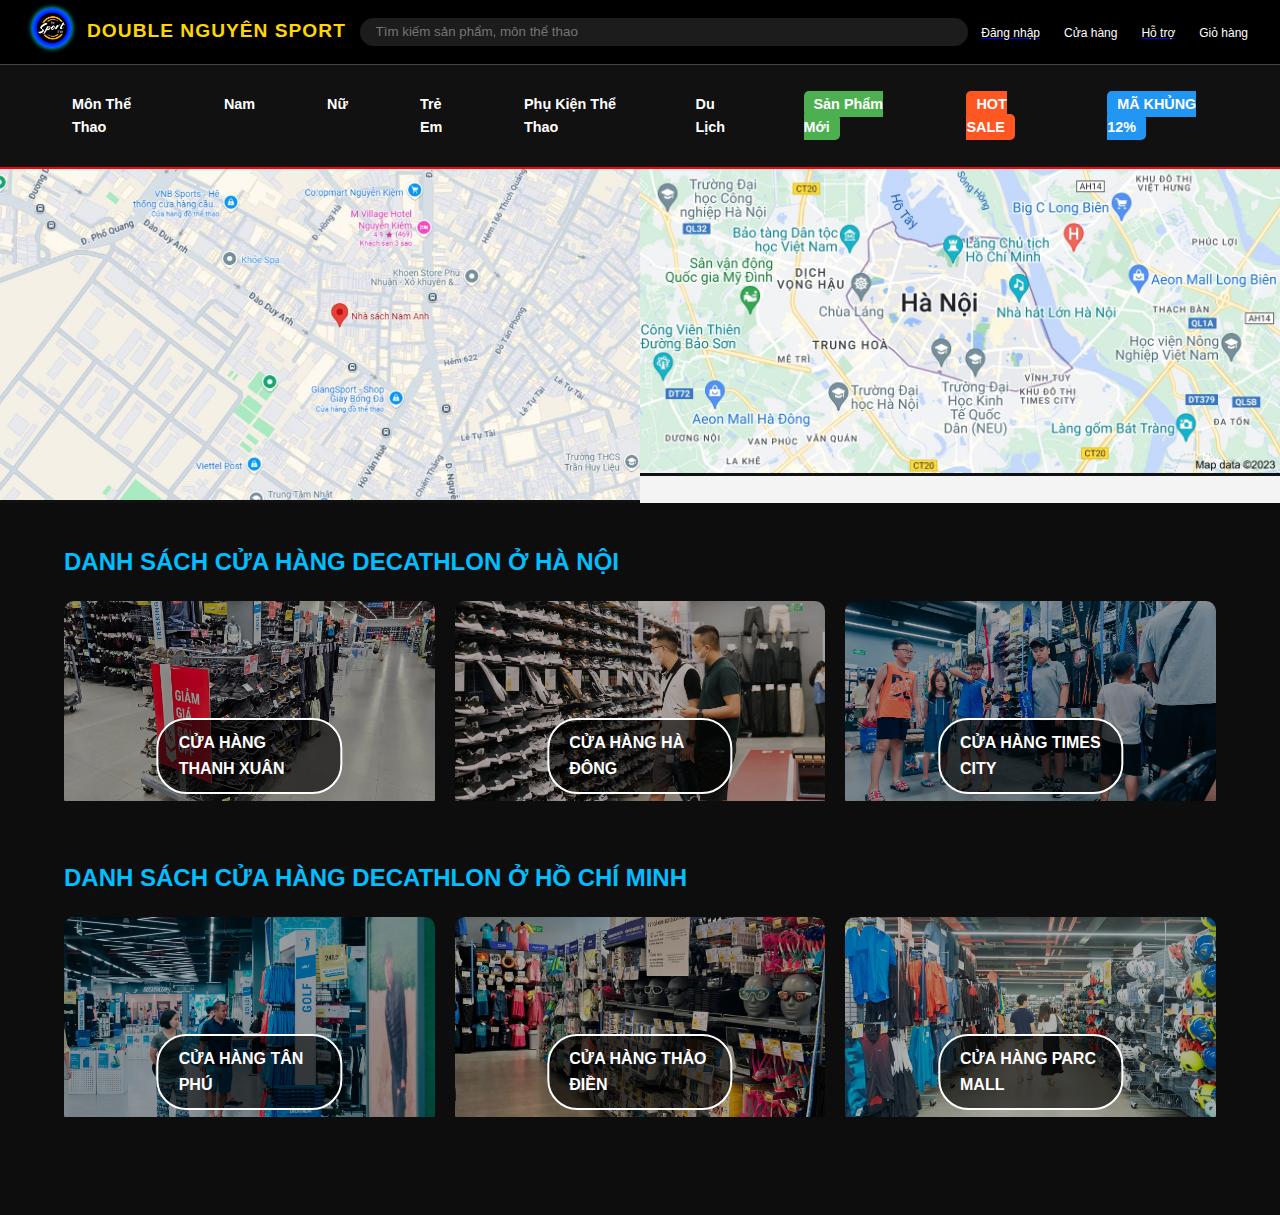
==== CuaHang/CuaHang.html @ d816cb61 "Your commit message" ====
<!DOCTYPE html>
<html lang="vi">
<head>
  <meta charset="UTF-8">
  <meta name="viewport" content="width=device-width, initial-scale=1">
  <title>Danh Sách Cửa Hàng</title>
  <link rel="stylesheet" href="./CuaHang.css">
</head>

<body>
    <header class="top-header">
        <div class="top-nav">
          <div class="logo">
            <a href="../cuoiki.html"><img src="../logoshop.jpg" alt="Logo" class="glow-logo" /></a>
            <a href="../cuoiki.html"><span class="brand-slogan">Double Nguyên Sport</span> </a>
          </div>
      
          <div class="search-box">
            <input type="text" placeholder="Tìm kiếm sản phẩm, môn thể thao" />
            <i class="fas fa-search"></i>
          </div>
          <div class="nav-icons">
            <a href="../login.html"><div><i class="fas fa-user"></i><span>Đăng nhập</span></div></a>
            <div><i class="fas fa-store"></i><span>Cửa hàng</span></div>
            <a href="../HoTro/hotro.html"><div><i class="fas fa-comments"></i><span>Hỗ trợ</span></div></a>
            <div><i class="fas fa-shopping-cart"></i><span>Giỏ hàng</span></div>
          </div>
        </div>
      
        <nav class="bottom-nav">
          <ul>
            <li class="has-mega-menu">
              Môn Thể Thao
              <div class="mega-menu">
                <div class="menu-left">
                  <h4>MÔN THỂ THAO <a href="#">Xem tất cả</a></h4>
                  <ul>
                    <li>Chạy Bộ & Đi Bộ</li>
                    <li>Leo Núi & Dã Ngoại</li>
                    <li>Bơi lội</li>
                    <li>Tập Gym & Boxing</li>
                    <li>Thể Thao Dưới Nước</li>
                    <li>Thể Thao Dùng Vợt</li>
                    <li>Yoga & Pilates</li>
                    <li>Đạp Xe</li>
                    <li>Thể Thao Đồng Đội</li>
                  </ul>
                </div>
                <div class="menu-right">
                  <img src="./bannermenu.jpg" alt="Banner" />
                </div>
              </div>
            </li>
            <a href="../Nam/nam.html"><li>Nam</li></a>
        <a href="../Nu/Nu.html"><li>Nữ</li></a>
        <a href="../TreEm/treem.html"><li>Trẻ Em</li></a>
       <a href="../PhuKienTheThao/PhuKienTheThao.html"><li>Phụ Kiện Thể Thao</li></a> 
        <a href="../DuLich/Dulich.html"><li>Du Lịch</li></a>
        <a href="../SanPhamMoi/SanPhamMoi.html"><li><span class="new">Sản Phẩm Mới</span></li></a>
        <a href="../HotSale/HotSale.html"><li><span class="hot">HOT SALE</span></li></a>
        <a href="../MaKhung/MaKhung.html"><li><span class="discount">MÃ KHỦNG 12%</span></li></a>
          </ul>
        </nav>
      </header> 
  <!-- Map section -->
  <section class="map-section">
    <div class="map">
      <img src="./maphcm.jpg" alt="Map HCM">
    </div>
    <div class="map">
      <img src="./maphanoi.jpg" alt="Map HN">
    </div>
  </section>

  <!-- Store List -->
  <section class="store-list">
    <h2>Danh Sách Cửa Hàng Decathlon Ở Hà Nội</h2>
    <div class="store-grid">
      <div class="store-card" onclick="goToStore('thanh-xuan')">
        <img src="./Cuahang.jpg" alt="Cửa hàng Thanh Xuân">
        <div class="store-name">Cửa Hàng Thanh Xuân</div>
      </div>
      <div class="store-card" onclick="goToStore('ha-dong')">
        <img src="./Cuahang2.jpg" alt="Cửa hàng Hà Đông">
        <div class="store-name">Cửa Hàng Hà Đông</div>
      </div>
      <div class="store-card" onclick="goToStore('times-city')">
        <img src="./cuahang3.jpg" alt="Cửa hàng Times City">
        <div class="store-name">Cửa Hàng Times City</div>
      </div>
    </div>

    <h2>Danh Sách Cửa Hàng Decathlon Ở Hồ Chí Minh</h2>
    <div class="store-grid">
      <div class="store-card" onclick="goToStore('tan-phu')">
        <img src="./cuahang4.jpg" alt="Cửa hàng Tân Phú">
        <div class="store-name">Cửa Hàng Tân Phú</div>
      </div>
      <div class="store-card" onclick="goToStore('thao-dien')">
        <img src="./cuahang5.jpg" alt="Cửa hàng Thảo Điền">
        <div class="store-name">Cửa Hàng Thảo Điền</div>
      </div>
      <div class="store-card" onclick="goToStore('parc-mall')">
        <img src="./cuahang6.jpg" alt="Cửa hàng Parc Mall">
        <div class="store-name">Cửa Hàng Parc Mall</div>
      </div>
    </div>
  </section>

  
  <script >
    function goToStore(slug) {
  // Đây bạn có thể thay bằng link thật hoặc link tạm
  window.location.href = `store-detail/${slug}.html`;
}

  </script>
</body>
</html>
---- CuaHang/CuaHang.css ----
* {
    box-sizing: border-box;
    margin: 0;
    padding: 0;
    font-family: 'Segoe UI', sans-serif;
  }
  
  body {
    background-color: #0d0d0d;
    color: #fff;
    line-height: 1.6;
  }
  
  /* Map */
  .map-section {
    display: flex;
    flex-wrap: wrap;
    justify-content: center;
  }
  
  .map {
    flex: 1 1 500px;
    max-width: 50%;
  }
  
  .map img {
    width: 100%;
    height: auto;
    display: block;
    border-bottom: 3px solid #111;
    object-fit: cover;
  }
  @media (max-width: 768px) {
    .map img {
      height: 250px;
    }
  }
  /* Store Section */
  .store-list {
    padding: 40px 5%;
    background-color: #0d0d0d;
  }
  
  .store-list h2 {
    margin-bottom: 20px;
    font-size: 24px;
    color: #00bfff;
    text-transform: uppercase;
  }
  
  /* Grid layout */
  .store-grid {
    display: grid;
    grid-template-columns: repeat(auto-fit, minmax(280px, 1fr));
    gap: 20px;
    margin-bottom: 50px;
  }
  
  /* Store Card */
  .store-card {
    position: relative;
    overflow: hidden;
    border-radius: 10px;
    cursor: pointer;
    transition: transform 0.3s ease;
  }
  
  .store-card:hover {
    transform: scale(1.03);
  }
  
  .store-card img {
    width: 100%;
    height: 200px;
    object-fit: cover;
    filter: brightness(70%);
    transition: filter 0.3s;
  }
  
  .store-card:hover img {
    filter: brightness(90%);
  }
  
  /* Store name overlay */
  .store-name {
    position: absolute;
    bottom: 15px;
    left: 50%;
    transform: translateX(-50%);
    background: rgba(0, 0, 0, 0.6);
    border: 2px solid white;
    padding: 10px 20px;
    border-radius: 30px;
    font-weight: bold;
    font-size: 16px;
    text-transform: uppercase;
    transition: background 0.3s, color 0.3s;
  }
  
  .store-card:hover .store-name {
    background: rgba(0, 191, 255, 0.8);
    color: #000;
  }
  body {
    margin: 0;
    font-family: sans-serif;
    background: #f4f4f4;
     padding-top: 140px;
  }
  
  .container {
    display: flex;
    margin-top: 50px;
  }
  
  .sidebar-filter {
    margin-top: 50px;
    width: 250px;
    padding: 20px;
    background: #f7f7f7;
    border-radius: 8px;
    font-family: Arial, sans-serif;
  }
  
  .sidebar-filter h3 {
    font-size: 20px;
    margin-bottom: 20px;
  }
  
  .filter-group {
    margin-bottom: 20px;
  }
  
  .filter-group h4 {
    font-size: 16px;
    margin-bottom: 10px;
  }
  
  .filter-group ul {
    list-style: none;
    padding: 0;
    margin: 0;
  }
  
  .filter-group li {
    margin-bottom: 8px;
  }
  
  .filter-group label {
    margin-left: 5px;
  }
  
  .filter-group a {
    font-size: 13px;
    color: #007bff;
    text-decoration: none;
  }
  
  .products {
      display: flex;
     flex-wrap: wrap;
      gap: 20px;
      justify-content: center;
  }
  
  .product-card {
    width: 220px;
      display: flex;
      flex-direction: column;
      justify-content: space-between;
      height: 100%;
      min-height: 360px; /* Hoặc chọn chiều cao phù hợp với thiết kế */
  }
  
  .product-card:hover {
      transform: translateY(-5px);
      box-shadow: 0 12px 20px rgba(0, 0, 0, 0.15);
  }
  .product-card img {
    width: 100%;
    height: auto;
    border-radius: 6px;
  }
  .product-card h3 {
      font-size: 1.1rem;
      margin: 8px 0;
      line-height: 1.3;
      height: 2.6em; /* Giới hạn 2 dòng */
      overflow: hidden;
      text-overflow: ellipsis;
      display: -webkit-box;
      -webkit-line-clamp: 2;
      -webkit-box-orient: vertical;
  }
  
  .product-card .price {
      color: #e53935;
      font-weight: bold;
      margin-bottom: 12px;
  }
  
  .product-card img {
      width: 100%;
      height: auto;
      border-radius: 8px;
      margin-bottom: 10px;
  }
  .buy-button {
      background-color: #2196f3;
      color: white;
      border: none;
      padding: 10px 16px;
      border-radius: 8px;
      cursor: pointer;
      transition: background-color 0.3s ease, transform 0.2s ease;
      font-size: 0.95rem;
  }
  .buy-button:hover {
      background-color: #1976d2;
      transform: scale(1.05);
  }
  .top-header {
    position: fixed;
    top: 0;
    width: 100%;
    background-color: #000;
    z-index: 999;
    font-family: Arial, sans-serif;
  }
  
  .top-nav {
    display: flex;
    justify-content: space-between;
    align-items: center;
    padding: 0.5rem 2rem;
  }
  
  .bottom-nav ul {
    display: flex;
    list-style: none;
    margin: 0;
    padding: 10px 20px;
    background: #111;
    font-family: 'Poppins', sans-serif;
    font-weight: 500;
  }
  
  .bottom-nav li {
    position: relative;
    padding: 10px 20px;
    color: #fff;
    cursor: pointer;
    font-weight: 700;
    transition: color 0.3s ease;
  }
  .bottom-nav a {
    text-decoration: none;
  }
  .bottom-nav li:hover {
    background-color: #222;
  }
  .bottom-nav ul li span.new,
  .bottom-nav ul li span.hot,
  .bottom-nav ul li span.discount {
    font-weight: 700;
    color: #fff;
    padding: 5px 10px;
    border-radius: 5px;
  }
  
  .bottom-nav ul li span.new {
    background-color: #4CAF50; /* Xanh lá */
  }
  
  .bottom-nav ul li span.hot {
    background-color: #FF5722; /* Cam */
  }
  
  .bottom-nav ul li span.discount {
    background-color: #2196F3; /* Xanh dương */
  }
  .logo {
    display: flex;
    align-items: center; 
  }
  .logo a {
    text-decoration: none;
  }
  
  
  .brand-slogan {
    font-weight: bold;
    color: #FFD700;
    margin-left: 15px;
    font-size: 1.2rem;
    text-transform: uppercase;
    letter-spacing: 1px;
    animation: glow 2s ease-in-out infinite alternate;
    line-height: 1; /* Giúp tránh bị lệch do chiều cao chữ */
    text-decoration: none !important;
  }
  
  @keyframes glow {
    from {
      text-shadow: 0 0 5px #FFD700, 0 0 10px #FFD700;
    }
    to {
      text-shadow: 0 0 20px #FFD700, 0 0 30px #FFA500;
    }
  }
  /* Mega menu */
  .has-mega-menu:hover .mega-menu {
    display: flex;
  }
  
  .mega-menu {
    position: absolute;
    top: 100%;
    left: 0;
    width: 800px;
    background-color: #111;
    color: white;
    border-radius: 10px;
    padding: 20px;
    display: none;
    box-shadow: 0 10px 20px rgba(0,0,0,0.5);
    z-index: 1000;
  }
  
  .menu-left {
    flex: 1;
    padding-right: 20px;
  }
  
  .menu-left h4 {
    font-size: 16px;
    margin-bottom: 10px;
    display: flex;
    justify-content: space-between;
    align-items: center;
  }
  
  .menu-left ul {
    list-style: none;
    padding: 0;
    margin: 0;
  }
  
  .menu-left ul li {
    padding: 8px 0;
    border-bottom: 1px solid rgba(255,255,255,0.1);
    cursor: pointer;
    transition: color 0.2s;
  }
  
  .menu-left ul li:hover {
    color: #ffd700;
  }
  
  .menu-right img {
    max-width: 300px;
    border-radius: 8px;
    object-fit: cover;
  }
  
    
    
    .glow-logo {
      width: 40px;
      height: 40px;
      border-radius: 50%;
      object-fit: cover;
      padding: 5px;
      background: radial-gradient(circle, #0ff, #00f, #0ff);
      box-shadow: 0 0 5px #00ffff;
      animation: pulse-glow 2s ease-in-out infinite;
      transition: transform 0.3s ease;
    }
    
    .glow-logo:hover {
      transform: scale(1.1);
    }
    
    @keyframes pulse-glow {
      0% {
        box-shadow: 0 0 5px #00ffff;
      }
      50% {
        box-shadow: 
          0 0 20px #00ffff,
          0 0 40px #00ccff,
          0 0 60px #0099ff,
          0 0 80px #0066ff;
      }
      100% {
        box-shadow: 0 0 5px #00ffff;
      }
    }
    
    
    
    
    .search-box {
      display: flex;
      align-items: center;
      background: #1c1c1c;
      border-radius: 20px;
      padding: 0.4rem 1rem;
      width: 50%;
    }
    
    .search-box input {
      background: transparent;
      border: none;
      outline: none;
      color: #fff;
      flex: 1;
    }
    
    .search-box i {
      color: #aaa;
      margin-left: 0.5rem;
    }
    
    .nav-icons {
      display: flex;
      gap: 1.5rem;
    }
    
    .nav-icons div {
      display: flex;
      flex-direction: column;
      align-items: center;
      color: #fff;
      font-size: 0.75rem;
      cursor: pointer;
    }
    
    .nav-icons i {
      font-size: 1.1rem;
      margin-bottom: 0.2rem;
    }
    
    /* Bottom nav menu */
    .bottom-nav {
      background-color: #111;
      border-top: 1px solid #444;
      border-bottom: 2px solid red;
      padding: 0.5rem 2rem;
    }
    
    .bottom-nav ul {
      list-style: none;
      display: flex;
      gap: 2rem;
      color: #fff;
      font-size: 0.9rem;
      justify-content: center;
    }
    
    .bottom-nav li {
      cursor: pointer;
      transition: color 0.3s ease;
    }
    
    .bottom-nav li:hover {
      color: #3b82f6;
    }
    
    .bottom-nav .new {
      color: #6366f1;
    }
    
    .bottom-nav .hot {
      color: red;
    }
    
    .bottom-nav .discount {
      color: orange;
    }
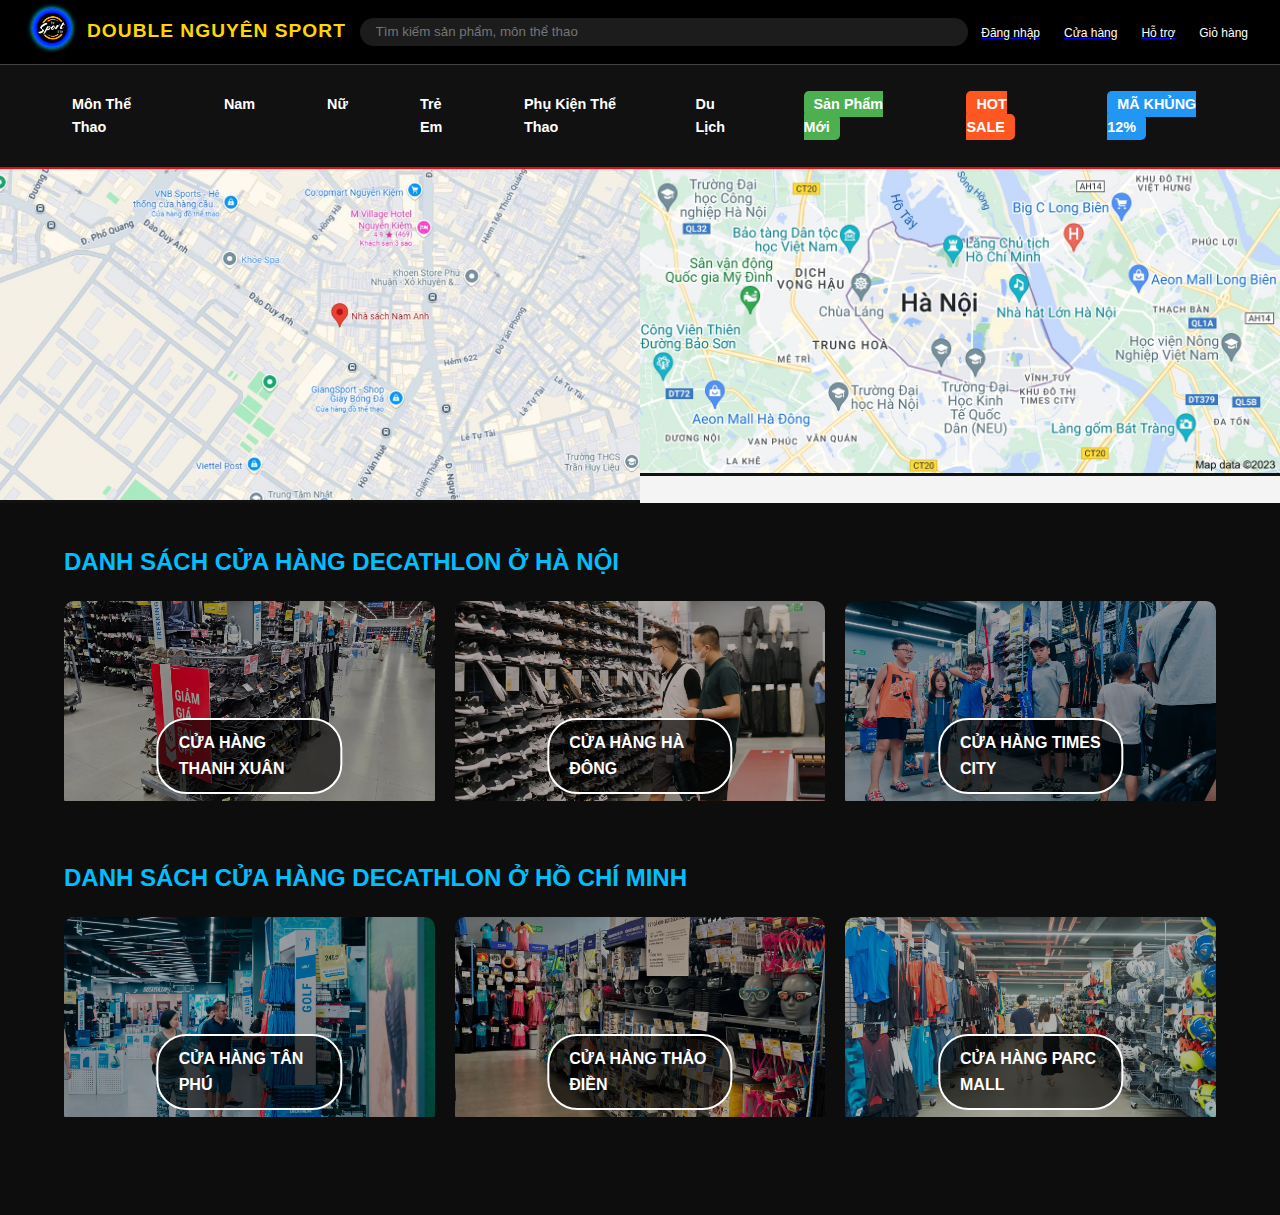
==== commit 394046b5: "Update CuaHang.html" ====
--- a/CuaHang/CuaHang.html
+++ b/CuaHang/CuaHang.html
@@ -11,8 +11,8 @@
     <header class="top-header">
         <div class="top-nav">
           <div class="logo">
-            <a href="../cuoiki.html"><img src="../logoshop.jpg" alt="Logo" class="glow-logo" /></a>
-            <a href="../cuoiki.html"><span class="brand-slogan">Double Nguyên Sport</span> </a>
+            <a href="../index.html"><img src="../logoshop.jpg" alt="Logo" class="glow-logo" /></a>
+            <a href="../index.html"><span class="brand-slogan">Double Nguyên Sport</span> </a>
           </div>
       
           <div class="search-box">
@@ -21,8 +21,8 @@
           </div>
           <div class="nav-icons">
             <a href="../login.html"><div><i class="fas fa-user"></i><span>Đăng nhập</span></div></a>
-            <div><i class="fas fa-store"></i><span>Cửa hàng</span></div>
-            <a href="../HoTro/hotro.html"><div><i class="fas fa-comments"></i><span>Hỗ trợ</span></div></a>
+           <a href="../CuaHang/CuaHang.html"><div><i class="fas fa-store"></i><span>Cửa hàng</span></div></a>
+       <a href="../HoTro/hotro.html"><div><i class="fas fa-comments"></i><span>Hỗ trợ</span></div></a> 
             <div><i class="fas fa-shopping-cart"></i><span>Giỏ hàng</span></div>
           </div>
         </div>
